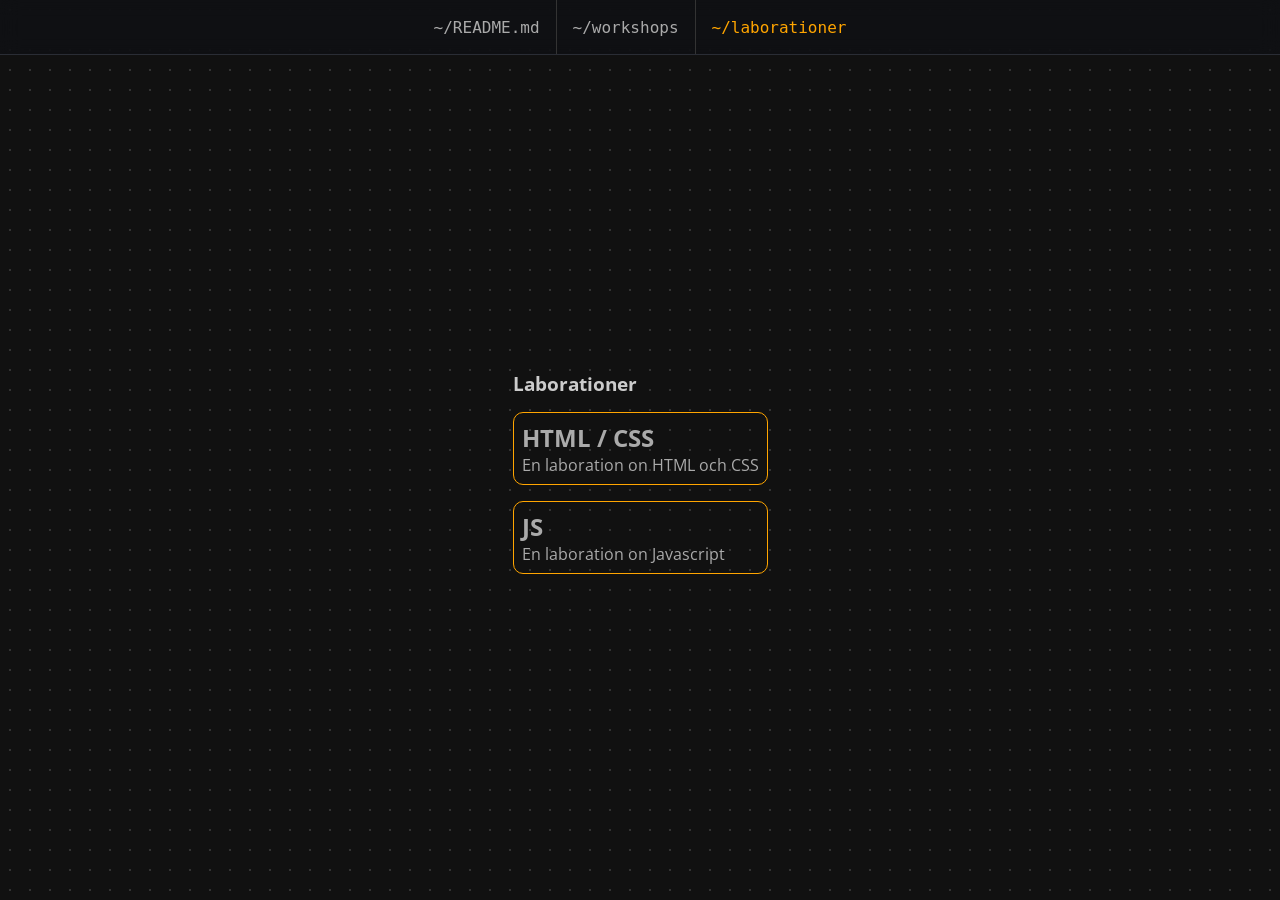
==== modulweb/index.html @ 0e0b5a73 "feat: preview remote files" ====
<!doctype html>
<html lang="sv">
  <head>
    <meta charset="UTF-8" />
    <meta name="viewport" content="width=device-width, initial-scale=1" />
    <title>Adam ELfsboorg - Workshops</title>
    <link rel="stylesheet" href="./styles.css" />
  </head>
  <body>
    <header>
      <nav>
        <ul>
          <li>
            <a href="../">~/README.md</a>
          </li>
          <li><a href="../workshops/">~/workshops</a></li>
          <li><a href="/" class="active">~/laborationer</a></li>
        </ul>
      </nav>
    </header>
    <main>
      <section class="hero-section">
        <article class="workshops">
          <h1>Laborationer</h1>
          <a href="./lab1/" class="workshop-link">
            <article class="workshop-article">
              <hgroup>
                <h2>HTML / CSS</h2>
                <p>En laboration on HTML och CSS</p>
              </hgroup>
            </article>
          </a>
          <a href="./lab2" class="workshop-link">
            <article class="workshop-article">
              <hgroup>
                <h2>JS</h2>
                <p>En laboration on Javascript</p>
              </hgroup>
            </article>
          </a>
        </article>
      </section>
    </main>
    <script src="./script.js"></script>
  </body>
</html>
---- modulweb/styles.css ----
@import url("https://fonts.googleapis.com/css2?family=Open+Sans:ital,wght@0,300..800;1,300..800&display=swap");

* {
  margin: 0;
  padding: 0;
  box-sizing: border-box;
}

body {
  font-family: "Open sans", sans-serif;
  background-color: #111;
  background-image: radial-gradient(#333 1px, transparent 1px);
  background-size: 20px 20px;
}

body > header {
  position: sticky;
  top: 0;
  display: flex;
  justify-content: center;
  align-items: center;
  background: rgba(15, 17, 21, 0.7);
  backdrop-filter: blur(10px);
  border-bottom: 1px solid #2a2d35;
}

body > header nav ul {
  display: flex;
  list-style: none;
}

body > header nav ul li {
  height: 100%;
  padding: 1rem;
  border: 0;
}

body > header nav ul li:not(:last-child) {
  border-right: 1px solid #333;
}
body > header nav ul li a:hover {
  color: #fff;
}
body > header nav ul li a.active {
  color: orange;
}

body > header nav ul li a {
  color: #aaa;
  text-decoration: none;
  font-family: Menlo, monospace;
}

section.hero-section {
  height: calc(100vh - 65px);
  display: flex;
  align-items: center;
  justify-content: center;
}

.workshops {
  display: flex;
  flex-direction: column;
  gap: 1rem;
  color: #ccc;
}

.workshop-link {
  display: block;
  text-decoration: none;
  color: #aaa;
}

.workshop-link:hover {
  color: #fff;
}

.workshop-article {
  border: 1px solid orange;
  padding: 0.5em;
  border-radius: 10px;
}

/* Surfplatta: göm sidebaren, behåll editor + preview bredvid varandra */
@media (max-width: 1000px) {
}

/* Mobil: allt i en kolumn, editorn ovanför previewn */
@media (max-width: 640px) {
  section.hero-section {
    height: auto;
    padding: 1rem 0;
  }
  body > header nav ul li {
    padding: 0.75rem 0.5rem;
    font-size: 13px;
  }
}
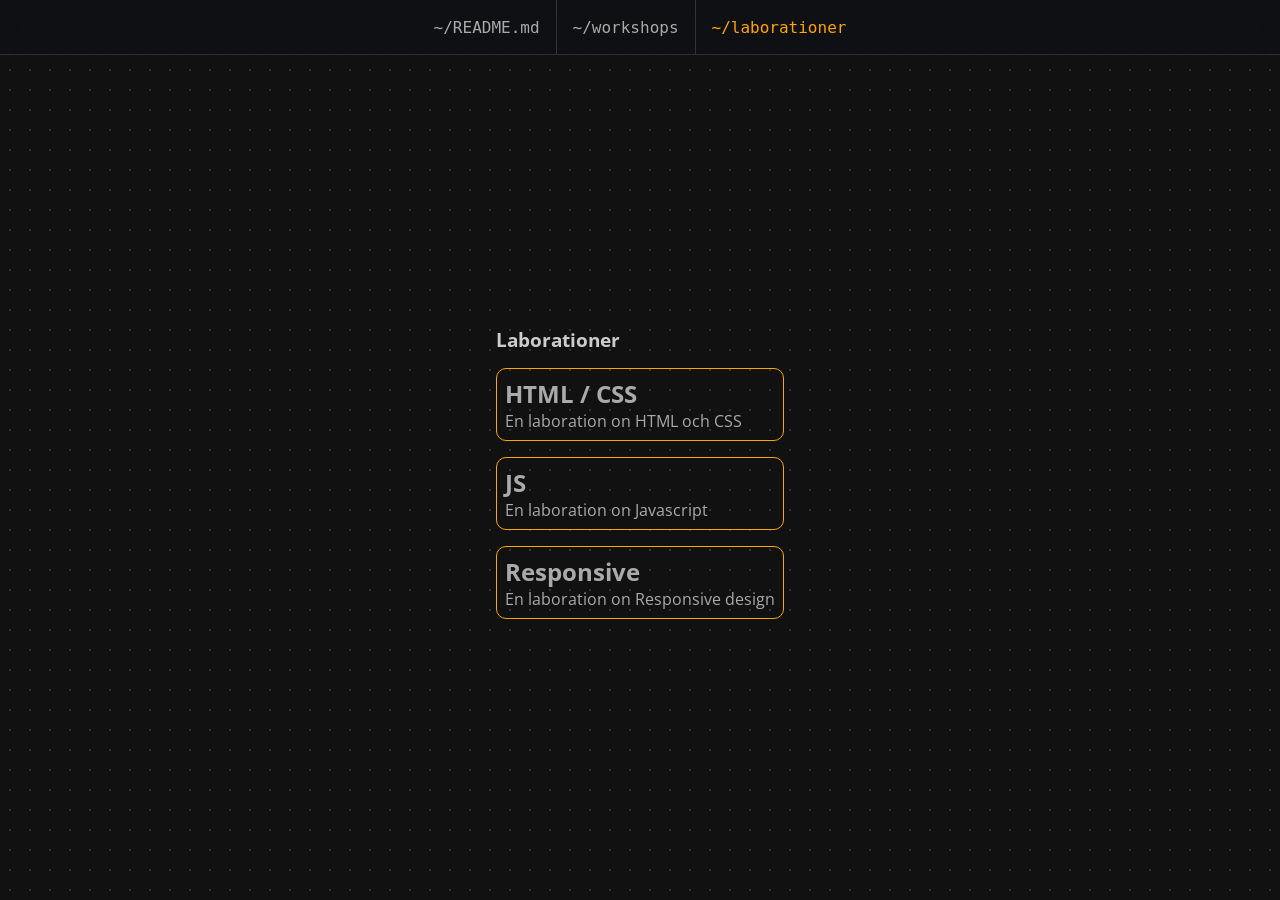
==== commit 4bb04e76: "feat: add lab-3" ====
--- a/modulweb/index.html
+++ b/modulweb/index.html
@@ -38,6 +38,14 @@
               </hgroup>
             </article>
           </a>
+          <a href="./lab3" class="workshop-link">
+            <article class="workshop-article">
+              <hgroup>
+                <h2>Responsive</h2>
+                <p>En laboration on Responsive design</p>
+              </hgroup>
+            </article>
+          </a>
         </article>
       </section>
     </main>
